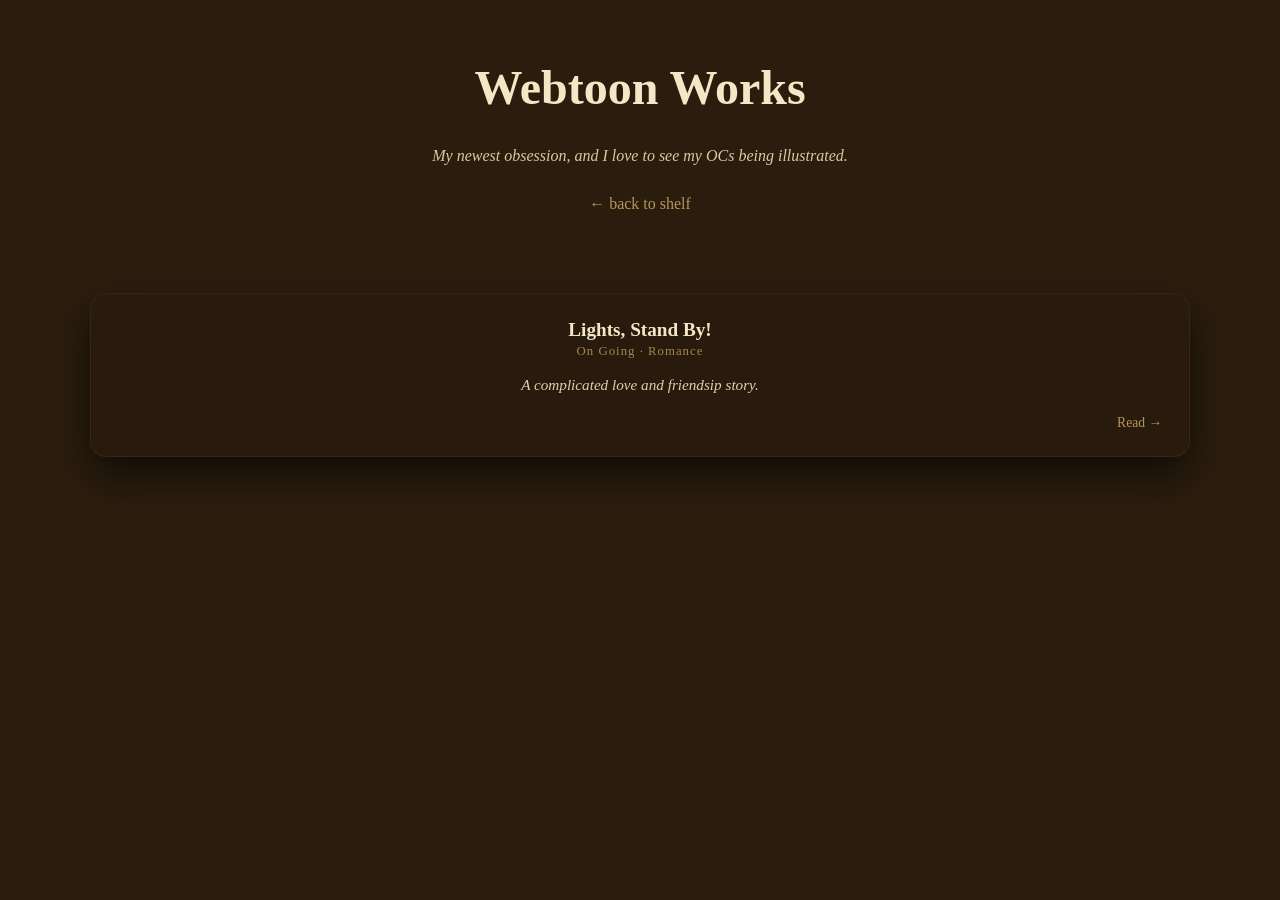
==== webtoon.html @ e330b3c7 "Add files via upload" ====
<!DOCTYPE html>
<html lang="en">
<head>
  <meta charset="UTF-8" />
  <title>Webtoon Library</title>
  <link rel="stylesheet" href="style.css" />
</head>
<body>

  <div class="library-header">
    <h1>Webtoon Works</h1>
    <p>My newest obsession, and I love to see my OCs being illustrated.</p>
    <a href="index.html" class="back-link">← back to shelf</a>
  </div>

  <div class="book-grid">
    <div class="book-preview"
     onclick="openLink('https://www.webtoons.com/id/canvas/lights-stand-by/list?title_no=1071367')">

     <div class="book-meta">
      <h3>Lights, Stand By!</h3>
      <span>On Going · Romance</span>
     </div>

     <p class="book-snippet">
      A complicated love and friendsip story.
     </p>

     <div class="book-action">Read →</div>
    </div>


    <!-- <div class="book-preview"
     onclick="openLink('https://medium.com/@username/story-1')">

     <div class="book-meta">
      <h3>Midnight Notes</h3>
      <span>Medium · Essay</span>
     </div>

     <p class="book-snippet">
      Sometimes I write because silence answers back
      in ways people never do.
     </p>

     <div class="book-action">Read →</div>
    </div>-->

  </div>

  <script src="script.js"></script>
</body>
</html>
---- style.css ----
body {
  background: #2b1d0e;
  font-family: 'Georgia', serif;
  color: #f5f1e6;
  text-align: center;
}

.about-author {
  max-width: 760px;
  margin: 50px auto 40px; /* sebelumnya 120px auto 100px */
  padding: 0 36px;
}

.author-photo img {
  width: 120px;
  height: 120px;
  object-fit: cover;
  border-radius: 50%;
  margin-bottom: 16px;

  border: 2px solid rgba(214,181,108,0.6);
}

.author-name {
  font-size: 1.97rem;
  letter-spacing: 2px;
  margin-bottom: 24px;
  color: #f5e7c6;
}

.author-lead {
  font-size: 1.05rem;
  line-height: 1.7;
  font-style: italic;

  color: #e8d8b5;
  margin-bottom: 22px;
}

.author-body {
  font-size: 0.92rem;
  line-height: 1.8;

  color: rgba(245,231,198,0.75);
  max-width: 620px;
  margin: 0 auto;
}



.bookshelf {
  display: flex;
  justify-content: center;
  gap: 12px;

  padding: 18px 18px 22px; /* LEBIH RINGKAS */
  width: fit-content;

  background: linear-gradient(to bottom, #3a2312, #2b1a0e);
  border-radius: 12px;

  box-shadow:
    0 10px 0 #24150b,
    0 22px 40px rgba(0,0,0,0.6);
}


.book {
  width: clamp(40px, 5.5vw, 50px);
  height: 200px; /* BASE HEIGHT */
  background: linear-gradient(
    to right,
    #3b2413 0%,
    #5a3821 15%,
    #6b4328 50%,
    #4a2d18 85%,
    #2e1a0f 100%
  );

  border-radius: 4px 6px 6px 4px;
  box-shadow:
    inset -2px 0 4px rgba(0,0,0,0.5),
    inset 2px 0 4px rgba(255,255,255,0.08),
    3px 4px 10px rgba(0,0,0,0.6);

  cursor: pointer;
  position: relative;
  transition: 
    transform 0.35s ease,
    box-shadow 0.35s ease;
}

.book:hover {
  transform: translateY(-12px) scale(1.05);
  box-shadow:
    inset -2px 0 4px rgba(0,0,0,0.5),
    inset 2px 0 4px rgba(255,255,255,0.08),
    6px 10px 20px rgba(0,0,0,0.7);
}


.book span {
  position: absolute;
  bottom: 14px;
  left: 50%;
  transform: translateX(-50%) rotate(180deg);
  writing-mode: vertical-rl;

  font-size: 0.8rem;       /* DIKECILIN */
  letter-spacing: 0.5px;  /* LEBIH RAPAT */
  line-height: 1.2;

  text-align: center;
  white-space: nowrap;

  max-height: 180px;
  overflow: hidden;

  color: #f1e3b6;
}

.book::before {
  content: "";
  position: absolute;
  top: 12px;
  left: 8px;
  right: 8px;
  height: 2px;
  background: linear-gradient(
    to right,
    transparent,
    #d6b56c,
    transparent
  );
  opacity: 0.7;
}

.book::after {
  content: "";
  position: absolute;
  bottom: 12px;
  left: 12px;
  right: 12px;
  height: 18px;
  border: 1px solid rgba(214,181,108,0.5);
  border-radius: 2px;
}

.book.instagram {
  background: linear-gradient(
    to right,
    #4a1d2f,
    #7a2e4f,
    #4a1d2f
  );
}

.book.medium {
  background: linear-gradient(
    to right,
    #1e1e1e,
    #3a3a3a,
    #1e1e1e
  );
}

.book.webtoon {
  background: linear-gradient(
    to right,
    #173f35,
    #2e6b5c,
    #173f35
  );
}

.book.about {
  background: linear-gradient(
    to right,
    #2a2a4f,
    #4c4c88,
    #2a2a4f
  );
}

.book.fiction {
  background: linear-gradient(
    to right,
    #2b1830,
    #4b2a55,
    #2b1830
  );
}

.book.content {
  background: linear-gradient(
    to right,
    #17342c,
    #2e6b5c,
    #17342c
  );
}

.bookshelf {
  display: flex;
  justify-content: center;
  gap: 14px;

  padding: 24px 22px 28px;
  width: 100%;

  flex-wrap: nowrap; /* desktop default */
  overflow-x: auto;  /* mobile bisa geser */
}

.bookshelf::-webkit-scrollbar {
  height: 6px;
}

.bookshelf::-webkit-scrollbar-thumb {
  background: rgba(214,181,108,0.4);
  border-radius: 3px;
}


.library {
  display: flex;
  justify-content: center;
  align-items: flex-start;
  gap: 60px;

  max-width: 1200px;
  margin: 0 auto 60px;
  padding: 0 24px;

  flex-wrap: wrap; /* PENTING */
}

.section {
  flex: 1 1 420px; /* minimal width sebelum turun */
  max-width: 520px;

  display: flex;
  flex-direction: column;
  align-items: center;
}

.section-title {
  margin-bottom: 14px;
  font-size: 0.9rem;
  letter-spacing: 2px;
  text-transform: uppercase;
  color: rgba(245,231,198,0.7);
}

.book-grid {
  display: grid;
  grid-template-columns: repeat(auto-fit, minmax(320px, 1fr));
  gap: 32px;

  max-width: 1100px;
  margin: 80px auto;
  padding: 0 40px;
}


.book-cover {
  cursor: pointer;
  text-align: center;
  transition: transform 0.4s ease;
}

.book-cover:hover {
  transform: translateY(-12px);
}

.book-cover img {
  width: 100%;
  aspect-ratio: 2 / 3;
  object-fit: cover;

  border-radius: 8px;
  box-shadow:
    0 18px 40px rgba(0,0,0,0.7);
}

.book-cover h3 {
  margin-top: 14px;
  font-size: 1rem;
  color: #f5e7c6;
}

.book-cover span {
  font-size: 0.8rem;
  color: rgba(245,231,198,0.6);
  font-style: italic;
}

.library-header {
  text-align: center;
  margin-top: 60px;
}

.library-header h1 {
  font-size: 3rem;
  color: #f5e7c6;
}

.library-header p {
  font-style: italic;
  color: #d8c9a2;
}

.back-link {
  display: inline-block;
  margin-top: 14px;
  color: rgba(214,181,108,0.8);
  text-decoration: none;
}

.book-preview {
  background: rgba(42, 26, 15, 0.7);
  backdrop-filter: blur(4px);

  padding: 26px 28px;
  border-radius: 16px;

  cursor: pointer;
  transition: transform 0.35s ease, box-shadow 0.35s ease;

  box-shadow:
    0 18px 40px rgba(0,0,0,0.6),
    inset 0 0 0 1px rgba(255,255,255,0.05);
}

.book-preview:hover {
  transform: translateY(-10px);
  box-shadow:
    0 30px 60px rgba(0,0,0,0.75),
    inset 0 0 0 1px rgba(214,181,108,0.25);
}

.book-meta h3 {
  margin: 0;
  font-size: 1.2rem;
  color: #f5e7c6;
}

.book-meta span {
  font-size: 0.8rem;
  letter-spacing: 1px;
  color: rgba(214,181,108,0.7);
}

.book-snippet {
  margin-top: 14px;
  font-size: 0.95rem;
  line-height: 1.6;
  color: #e0cfaa;
  font-style: italic;
}

.book-action {
  margin-top: 18px;
  font-size: 0.85rem;
  text-align: right;
  color: rgba(214,181,108,0.8);
}
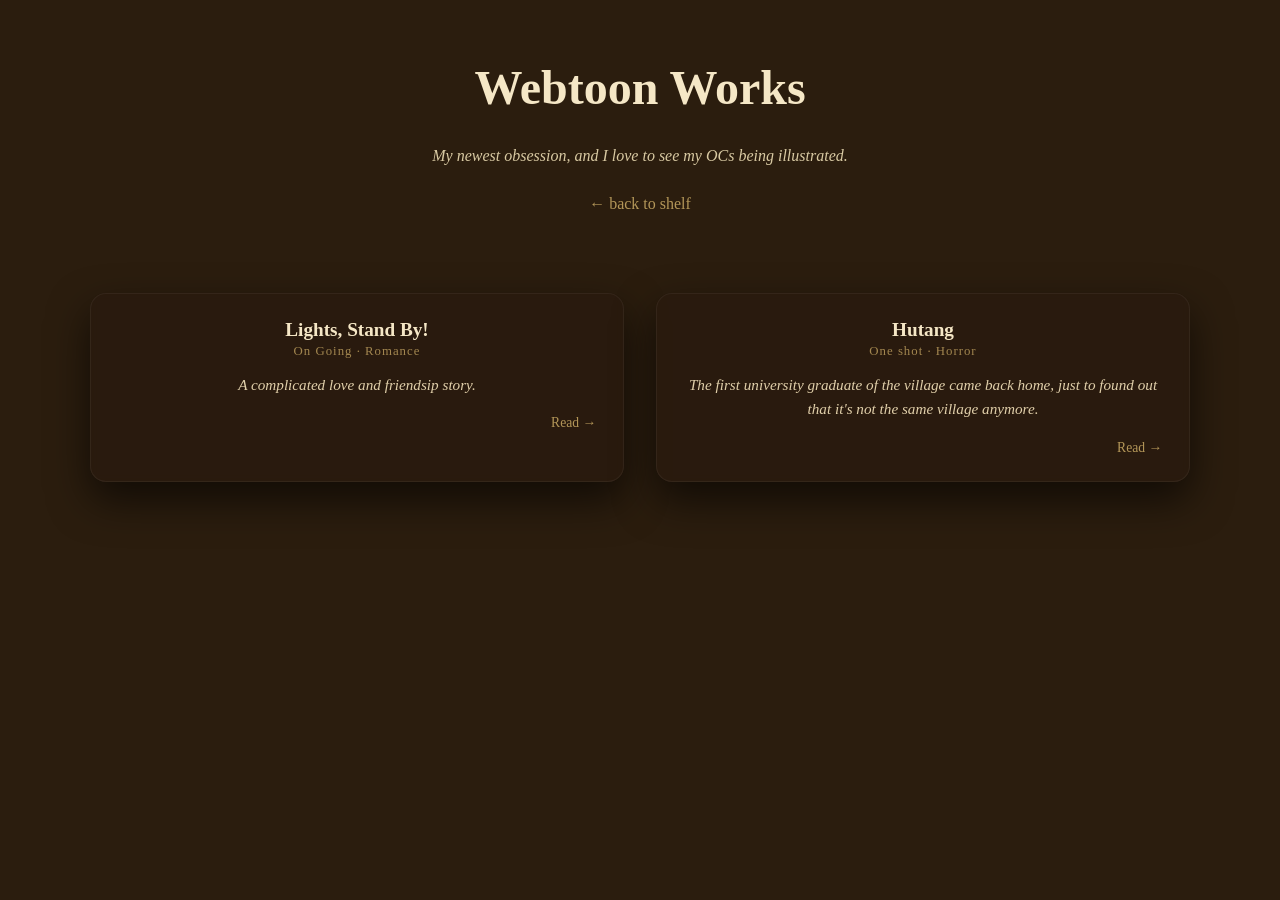
==== commit b396fc13: "Update webtoon.html" ====
--- a/webtoon.html
+++ b/webtoon.html
@@ -30,21 +30,20 @@
     </div>
 
 
-    <!-- <div class="book-preview"
-     onclick="openLink('https://medium.com/@username/story-1')">
+    <div class="book-preview"
+     onclick="openLink('https://drive.google.com/file/d/1pyyF-yY3IpG8JL4tLbm27zzl_b0v1QmM/view?usp=sharing')">
 
      <div class="book-meta">
-      <h3>Midnight Notes</h3>
-      <span>Medium · Essay</span>
+      <h3>Hutang</h3>
+      <span>One shot · Horror</span>
      </div>
 
      <p class="book-snippet">
-      Sometimes I write because silence answers back
-      in ways people never do.
+      The first university graduate of the village came back home, just to found out that it's not the same village anymore.
      </p>
 
      <div class="book-action">Read →</div>
-    </div>-->
+    </div>
 
   </div>
 
